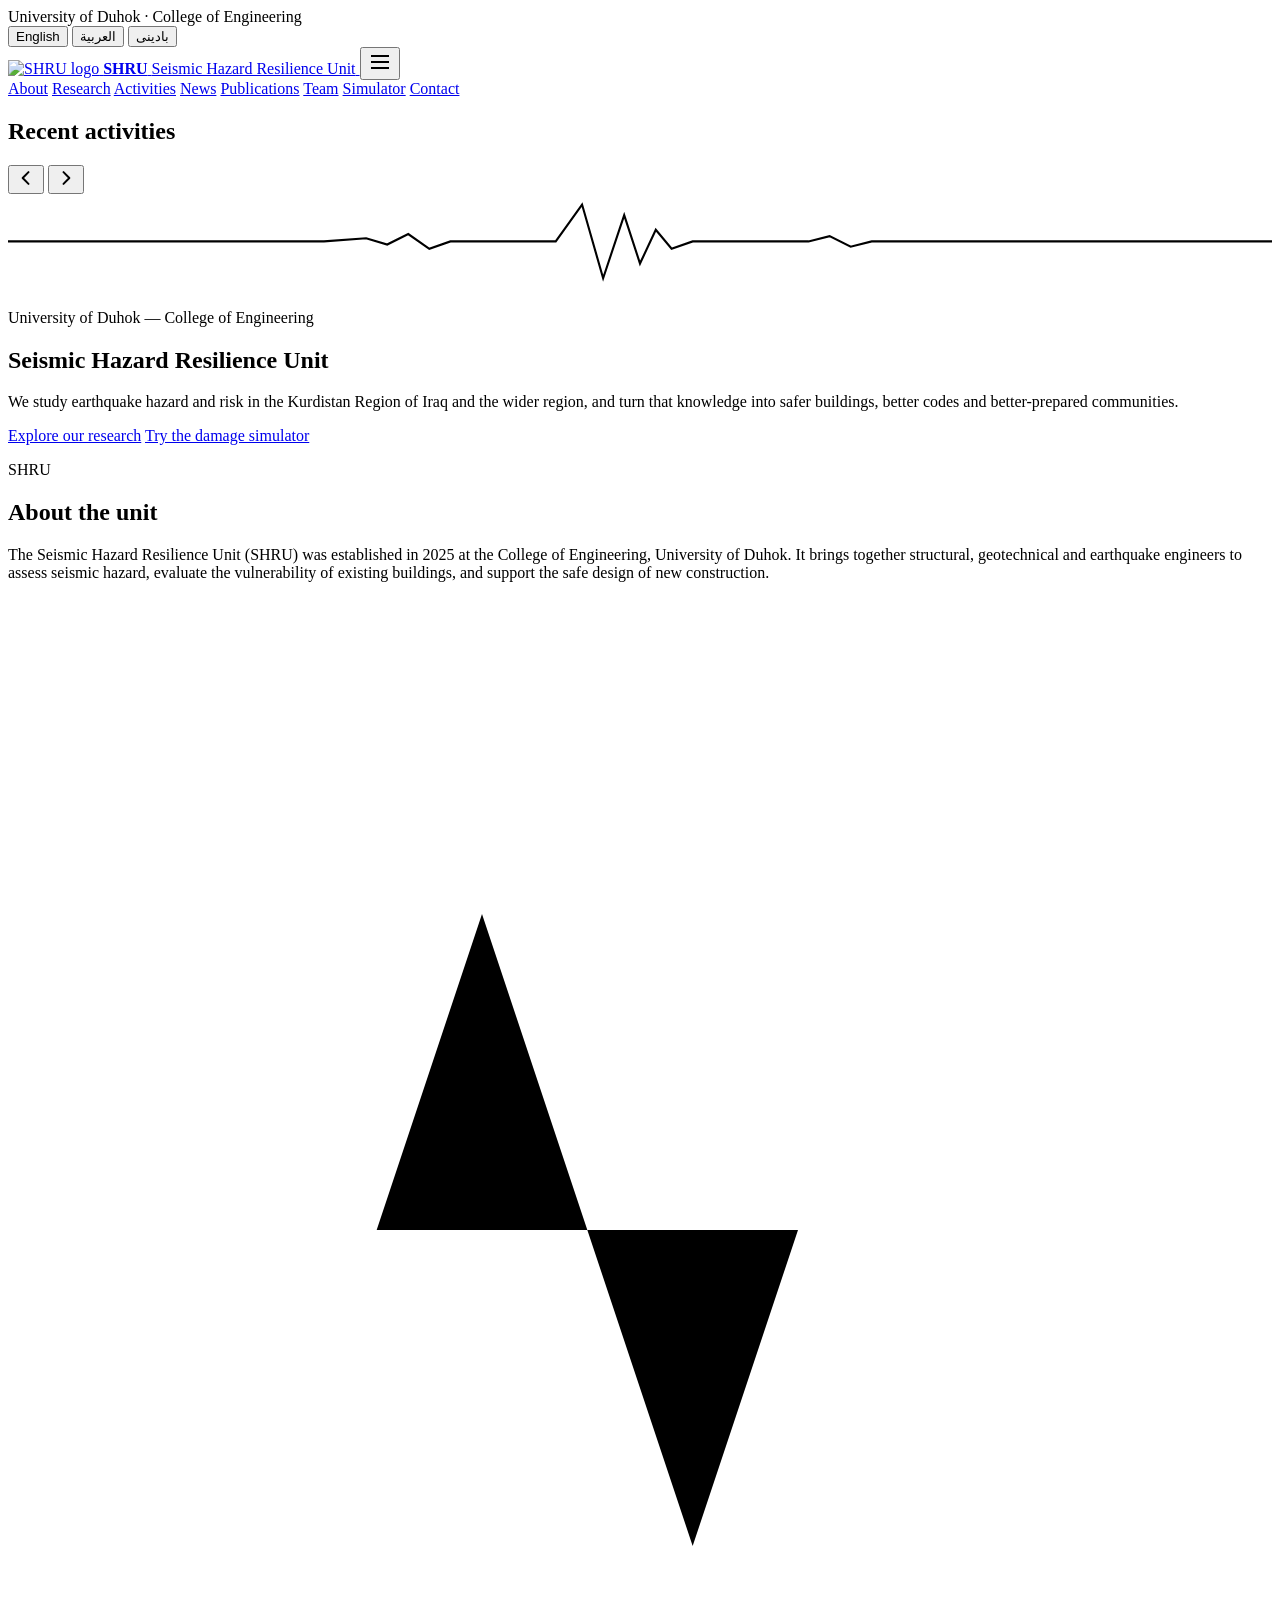
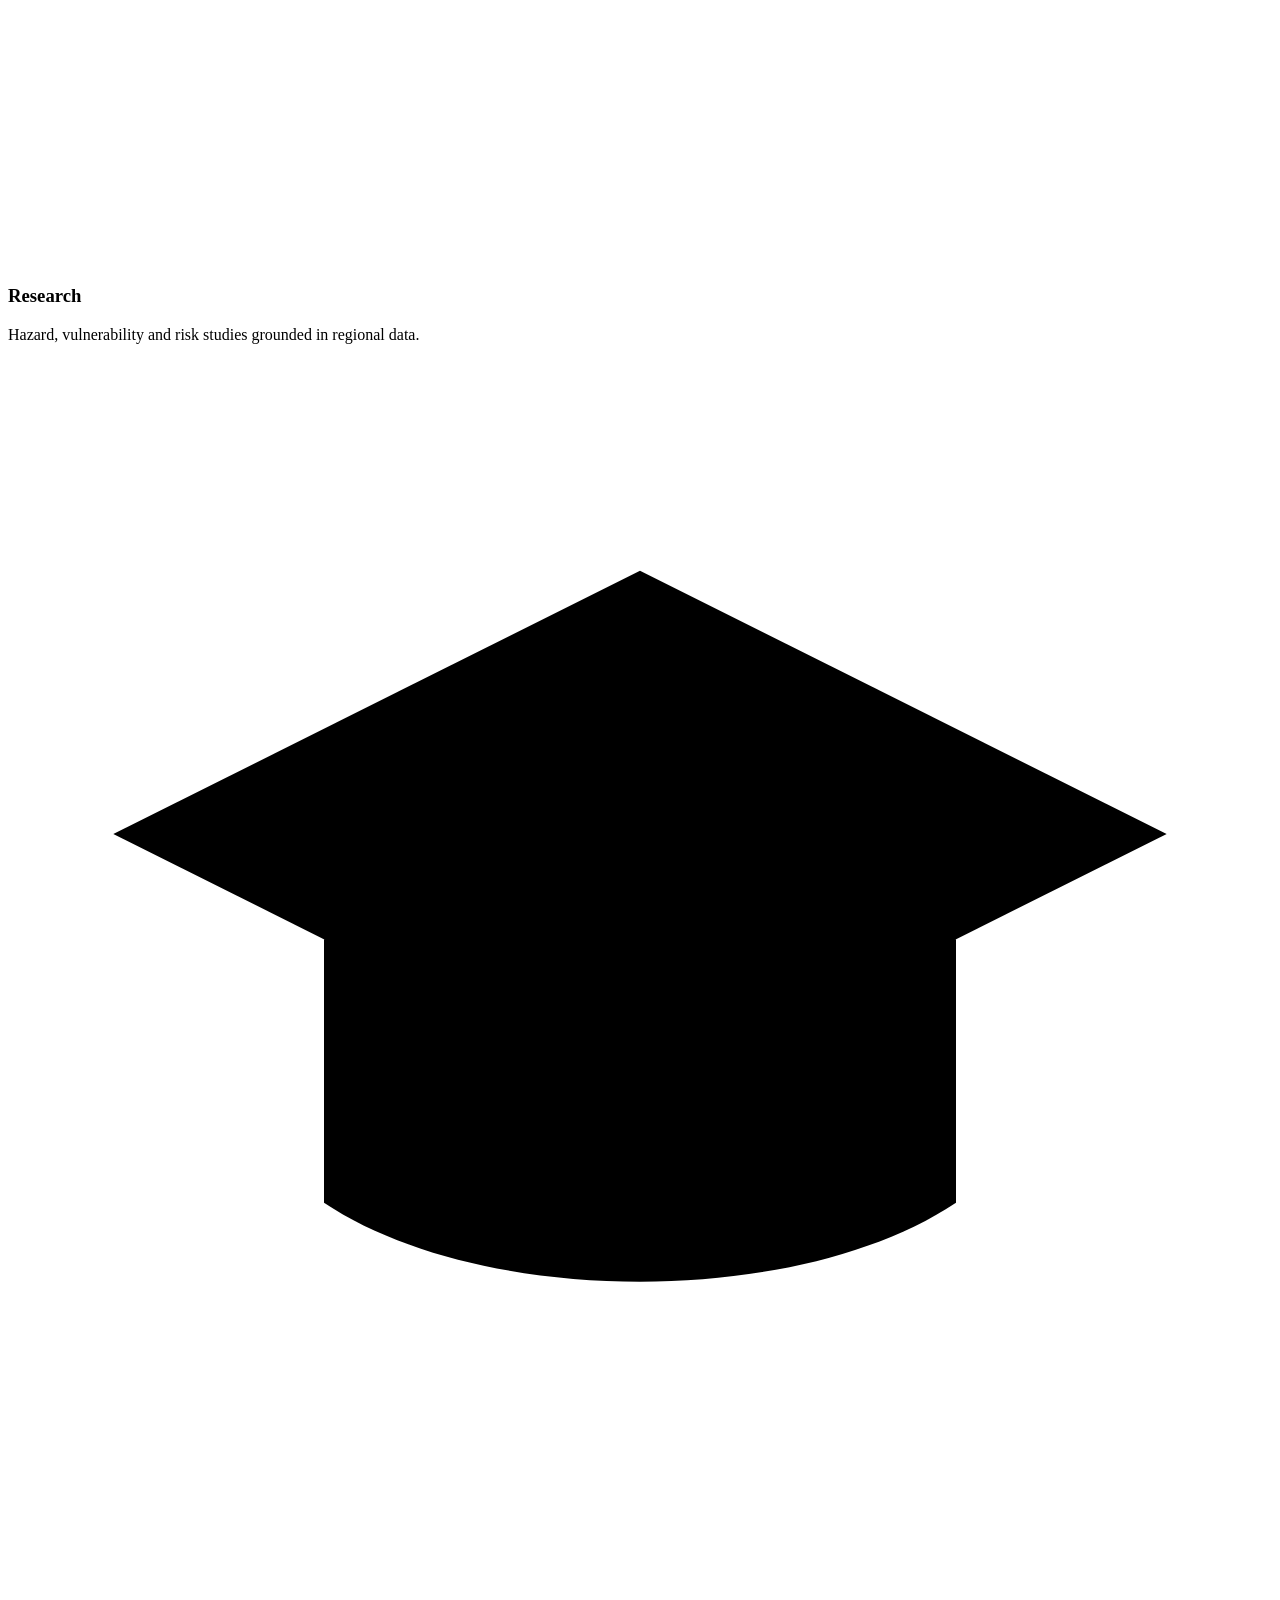
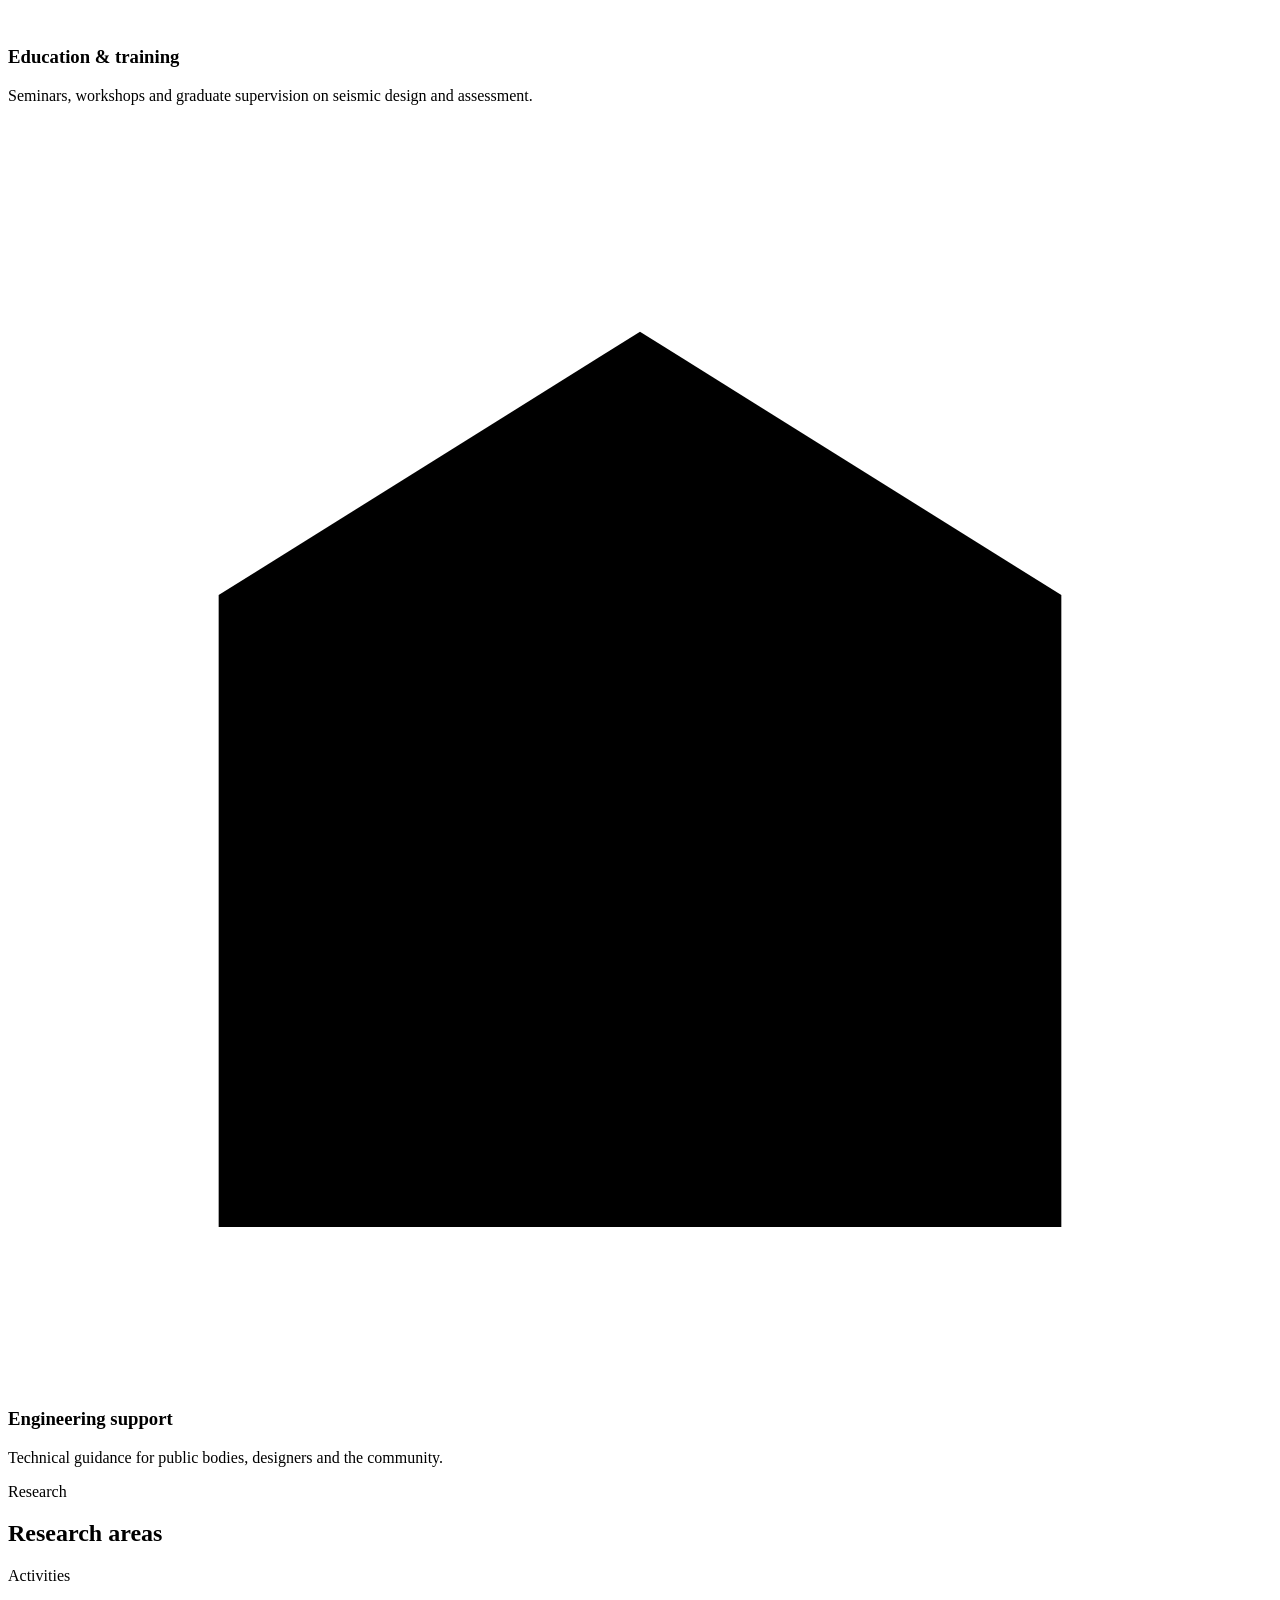
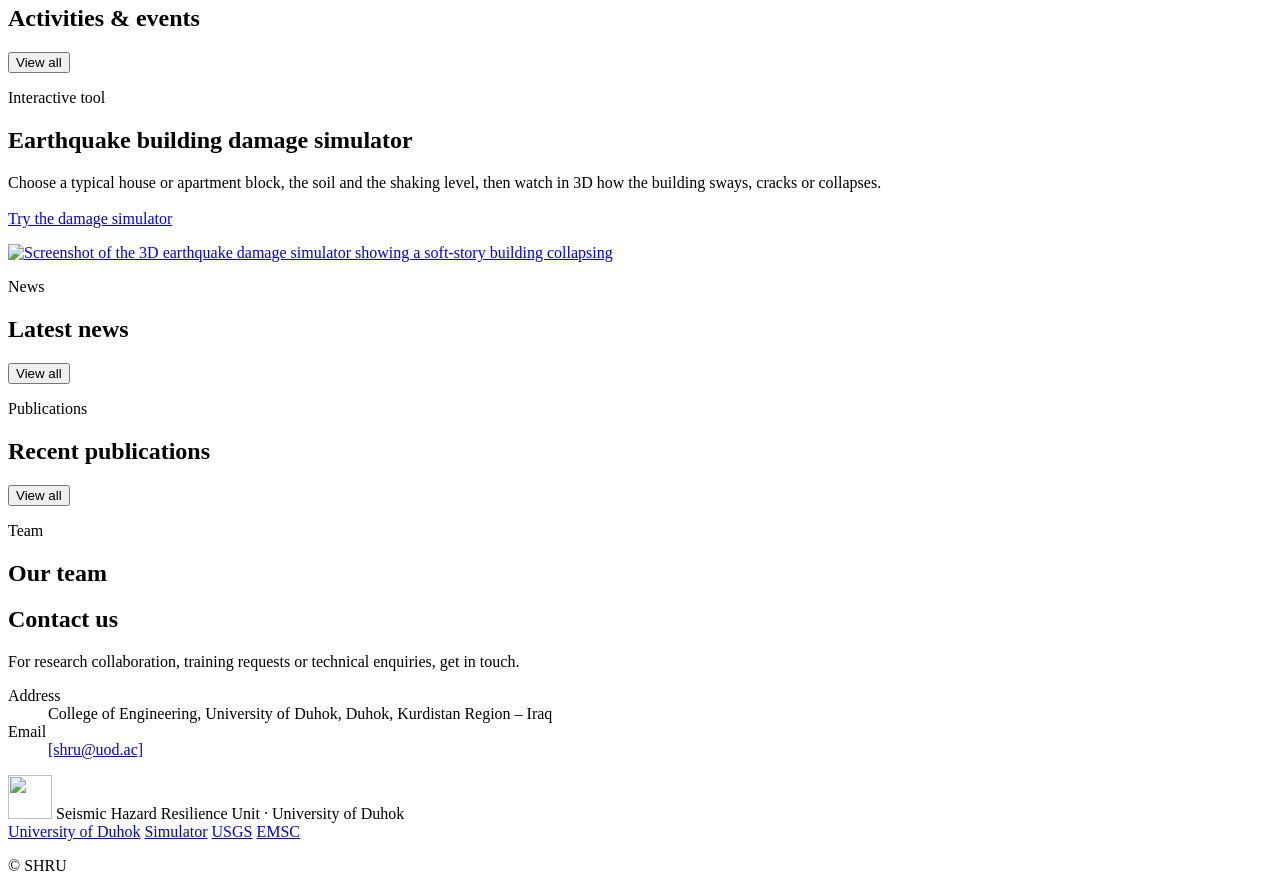
==== index.html @ 33a3d675 "Add files via upload" ====
<!doctype html>
<html lang="en" dir="ltr">
<head>
  <meta charset="utf-8">
  <meta name="viewport" content="width=device-width, initial-scale=1">
  <title>Seismic Hazard Resilience Unit (SHRU) · University of Duhok</title>
  <meta name="description" content="Seismic Hazard Resilience Unit (SHRU), College of Engineering, University of Duhok, Kurdistan Region of Iraq.">
  <link rel="icon" type="image/png" href="assets/img/favicon.png">
  <link rel="apple-touch-icon" href="assets/img/favicon-192.png">
  <meta property="og:title" content="Seismic Hazard Resilience Unit (SHRU)">
  <meta property="og:image" content="assets/img/logo-512.png">
  <link rel="preconnect" href="https://fonts.googleapis.com">
  <link rel="preconnect" href="https://fonts.gstatic.com" crossorigin>
  <link href="https://fonts.googleapis.com/css2?family=Manrope:wght@400;500;600;700;800&family=Noto+Sans+Arabic:wght@400;500;600;700&display=swap" rel="stylesheet">
  <link rel="stylesheet" href="assets/css/style.css">
</head>
<body data-page="home">

<!-- ============ TOP BAR ============ -->
<div class="topbar">
  <div class="container topbar-inner">
    <span data-i18n="topbar">University of Duhok · College of Engineering</span>
    <div class="lang-switch" role="group" aria-label="Language">
      <button type="button" data-lang="en">English</button>
      <button type="button" data-lang="ar">العربية</button>
      <button type="button" data-lang="ku">بادینی</button>
    </div>
  </div>
</div>

<!-- ============ HEADER ============ -->
<header class="site-header">
  <div class="container header-inner">
    <a class="brand" href="index.html">
      <img src="assets/img/logo-512.png" alt="SHRU logo" width="56" height="56">
      <span class="brand-text">
        <strong>SHRU</strong>
        <span data-i18n="unit_name">Seismic Hazard Resilience Unit</span>
      </span>
    </a>
    <button class="nav-toggle" type="button" aria-expanded="false" aria-controls="main-nav" aria-label="Menu">
      <svg width="24" height="24" viewBox="0 0 24 24" fill="none" stroke="currentColor" stroke-width="2" aria-hidden="true"><path d="M3 6h18M3 12h18M3 18h18"/></svg>
    </button>
    <nav id="main-nav" class="main-nav">
      <a href="#about" data-i18n="nav_about">About</a>
      <a href="#research" data-i18n="nav_research">Research</a>
      <a href="#activities" data-i18n="nav_activities">Activities</a>
      <a href="#news" data-i18n="nav_news">News</a>
      <a href="#publications" data-i18n="nav_publications">Publications</a>
      <a href="#team" data-i18n="nav_team">Team</a>
      <a href="simulator.html" data-i18n="nav_sim">Simulator</a>
      <a href="#contact" class="nav-cta" data-i18n="nav_contact">Contact</a>
    </nav>
  </div>
</header>

<main id="home">

  <!-- ============ HERO GALLERY: latest highlighted activities / news ============ -->
  <section class="gallery" aria-roledescription="carousel" aria-labelledby="gal-title">
    <h2 id="gal-title" class="sr-only" data-i18n="gal_label">Recent activities</h2>
    <div class="gallery-stage" id="gal-stage" aria-live="polite"><!-- slides from content/activities.json + news.json --></div>
    <div class="gallery-ctrl">
      <div class="container">
        <button type="button" class="g-btn" id="gal-prev" aria-label="Previous"><svg width="20" height="20" viewBox="0 0 24 24" fill="none" stroke="currentColor" stroke-width="2.4" stroke-linecap="round" stroke-linejoin="round" aria-hidden="true"><path d="M15 5l-7 7 7 7"/></svg></button>
        <button type="button" class="g-btn" id="gal-next" aria-label="Next"><svg width="20" height="20" viewBox="0 0 24 24" fill="none" stroke="currentColor" stroke-width="2.4" stroke-linecap="round" stroke-linejoin="round" aria-hidden="true"><path d="M9 5l7 7-7 7"/></svg></button>
        <div class="g-dots" id="gal-dots"></div>
        <span class="g-count" id="gal-count" dir="ltr"></span>
      </div>
    </div>
  </section>
  <div class="thumbs"><div class="container" id="gal-thumbs"></div></div>

  <!-- ============ INTRO ============ -->
  <section class="intro">
    <svg class="intro-trace" viewBox="0 0 1200 90" preserveAspectRatio="none" aria-hidden="true">
      <polyline fill="none" stroke="currentColor" stroke-width="2" points="0,45 300,45 340,42 360,48 380,38 400,52 420,45 520,45 545,10 565,80 585,20 600,66 615,34 630,52 650,45 760,45 780,40 800,50 820,45 1200,45"/>
    </svg>
    <div class="container intro-grid">
      <div>
        <p class="eyebrow" data-i18n="hero_eyebrow">University of Duhok — College of Engineering</p>
        <h1 data-i18n="intro_title">Seismic Hazard Resilience Unit</h1>
        <p class="lead" data-i18n="hero_lead">We study earthquake hazard and risk in the Kurdistan Region of Iraq and the wider region, and turn that knowledge into safer buildings, better codes and better-prepared communities.</p>
      </div>
      <div class="intro-actions">
        <a class="btn btn-primary" href="#research" data-i18n="btn_research">Explore our research</a>
        <a class="btn btn-ghost" href="simulator.html" data-i18n="btn_sim">Try the damage simulator</a>
      </div>
    </div>
  </section>

  <!-- ============ ABOUT ============ -->
  <section id="about" class="section">
    <div class="container about-grid">
      <div>
        <p class="kicker">SHRU</p>
        <h2 data-i18n="about_title">About the unit</h2>
        <p data-i18n="about_text">The Seismic Hazard Resilience Unit (SHRU) was established in 2025 at the College of Engineering, University of Duhok. It brings together structural, geotechnical and earthquake engineers to assess seismic hazard, evaluate the vulnerability of existing buildings, and support the safe design of new construction.</p>
      </div>
      <div class="pillars">
        <div class="pillar">
          <svg viewBox="0 0 24 24" aria-hidden="true"><path d="M3 12h4l2-6 4 12 2-6h6"/></svg>
          <h3 data-i18n="p1_title">Research</h3>
          <p data-i18n="p1_text">Hazard, vulnerability and risk studies grounded in regional data.</p>
        </div>
        <div class="pillar">
          <svg viewBox="0 0 24 24" aria-hidden="true"><path d="M2 9l10-5 10 5-10 5z"/><path d="M6 11v5c3 2 9 2 12 0v-5"/></svg>
          <h3 data-i18n="p2_title">Education &amp; training</h3>
          <p data-i18n="p2_text">Seminars, workshops and graduate supervision on seismic design and assessment.</p>
        </div>
        <div class="pillar">
          <svg viewBox="0 0 24 24" aria-hidden="true"><path d="M4 21V9l8-5 8 5v12"/><path d="M9 21v-6h6v6"/></svg>
          <h3 data-i18n="p3_title">Engineering support</h3>
          <p data-i18n="p3_text">Technical guidance for public bodies, designers and the community.</p>
        </div>
      </div>
    </div>
  </section>

  <!-- ============ RESEARCH ============ -->
  <section id="research" class="section section-alt">
    <div class="container">
      <p class="kicker" data-i18n="nav_research">Research</p>
      <h2 data-i18n="research_title">Research areas</h2>
      <div class="cards-3" id="research-list"></div>
    </div>
  </section>

  <!-- ============ ACTIVITIES ============ -->
  <section id="activities" class="section">
    <div class="container">
      <div class="section-head">
        <div>
          <p class="kicker" data-i18n="nav_activities">Activities</p>
          <h2 data-i18n="activities_title">Activities &amp; events</h2>
        </div>
        <button class="btn btn-link" type="button" data-toggle="activities" data-i18n="view_all">View all</button>
      </div>
      <div class="cards-3" id="activities-list"></div>
    </div>
  </section>

  <!-- ============ SIMULATOR FEATURE ============ -->
  <section class="section sim-band">
    <div class="container sim-grid">
      <div>
        <p class="kicker" data-i18n="sim_kicker">Interactive tool</p>
        <h2 data-i18n="sim_band_title">Earthquake building damage simulator</h2>
        <p data-i18n="sim_band_text">Choose a typical house or apartment block, the soil and the shaking level, then watch in 3D how the building sways, cracks or collapses.</p>
        <p class="note-pill" data-i18n="sim_en_only"></p>
        <p style="margin-top:18px"><a class="btn btn-primary" href="simulator.html" data-i18n="btn_sim">Try the damage simulator</a></p>
      </div>
      <a class="sim-shot" href="simulator.html" aria-label="Open the simulator">
        <img src="assets/img/simulator-preview.jpg" alt="Screenshot of the 3D earthquake damage simulator showing a soft-story building collapsing" loading="lazy" width="1600" height="900">
      </a>
    </div>
  </section>

  <!-- ============ NEWS ============ -->
  <section id="news" class="section section-alt">
    <div class="container">
      <div class="section-head">
        <div>
          <p class="kicker" data-i18n="nav_news">News</p>
          <h2 data-i18n="news_title">Latest news</h2>
        </div>
        <button class="btn btn-link" type="button" data-toggle="news" data-i18n="view_all">View all</button>
      </div>
      <div class="cards-3" id="news-list"></div>
    </div>
  </section>

  <!-- ============ PUBLICATIONS ============ -->
  <section id="publications" class="section">
    <div class="container">
      <div class="section-head">
        <div>
          <p class="kicker" data-i18n="nav_publications">Publications</p>
          <h2 data-i18n="pubs_title">Recent publications</h2>
        </div>
        <button class="btn btn-link" type="button" data-toggle="publications" data-i18n="view_all">View all</button>
      </div>
      <ol class="pub-list" id="publications-list"></ol>
    </div>
  </section>

  <!-- ============ TEAM ============ -->
  <section id="team" class="section section-alt">
    <div class="container">
      <p class="kicker" data-i18n="nav_team">Team</p>
      <h2 data-i18n="team_title">Our team</h2>
      <div class="team-grid" id="team-list"></div>
    </div>
  </section>

  <!-- ============ CONTACT ============ -->
  <section id="contact" class="section contact">
    <div class="container contact-grid">
      <div>
        <h2 data-i18n="contact_title">Contact us</h2>
        <p data-i18n="contact_text">For research collaboration, training requests or technical enquiries, get in touch.</p>
      </div>
      <dl class="contact-list">
        <div>
          <dt data-i18n="contact_address_label">Address</dt>
          <dd data-i18n="contact_address">College of Engineering, University of Duhok, Duhok, Kurdistan Region – Iraq</dd>
        </div>
        <div>
          <dt data-i18n="contact_email_label">Email</dt>
          <dd><a id="contact-email" href="mailto:shru@uod.ac">[shru@uod.ac]</a></dd>
        </div>
      </dl>
    </div>
  </section>
</main>

<footer class="site-footer">
  <div class="container footer-inner">
    <div class="footer-brand">
      <img src="assets/img/logo-512.png" alt="" width="44" height="44">
      <span data-i18n="footer_name">Seismic Hazard Resilience Unit · University of Duhok</span>
    </div>
    <div class="footer-links">
      <a href="https://uod.ac/" target="_blank" rel="noopener" data-i18n="footer_uod">University of Duhok</a>
      <a href="simulator.html" data-i18n="nav_sim">Simulator</a>
      <a href="https://earthquake.usgs.gov/" target="_blank" rel="noopener">USGS</a>
      <a href="https://www.emsc-csem.org/" target="_blank" rel="noopener">EMSC</a>
    </div>
    <p class="copyright">© <span id="year"></span> SHRU</p>
  </div>
</footer>

<script src="assets/js/main.js"></script>
</body>
</html>
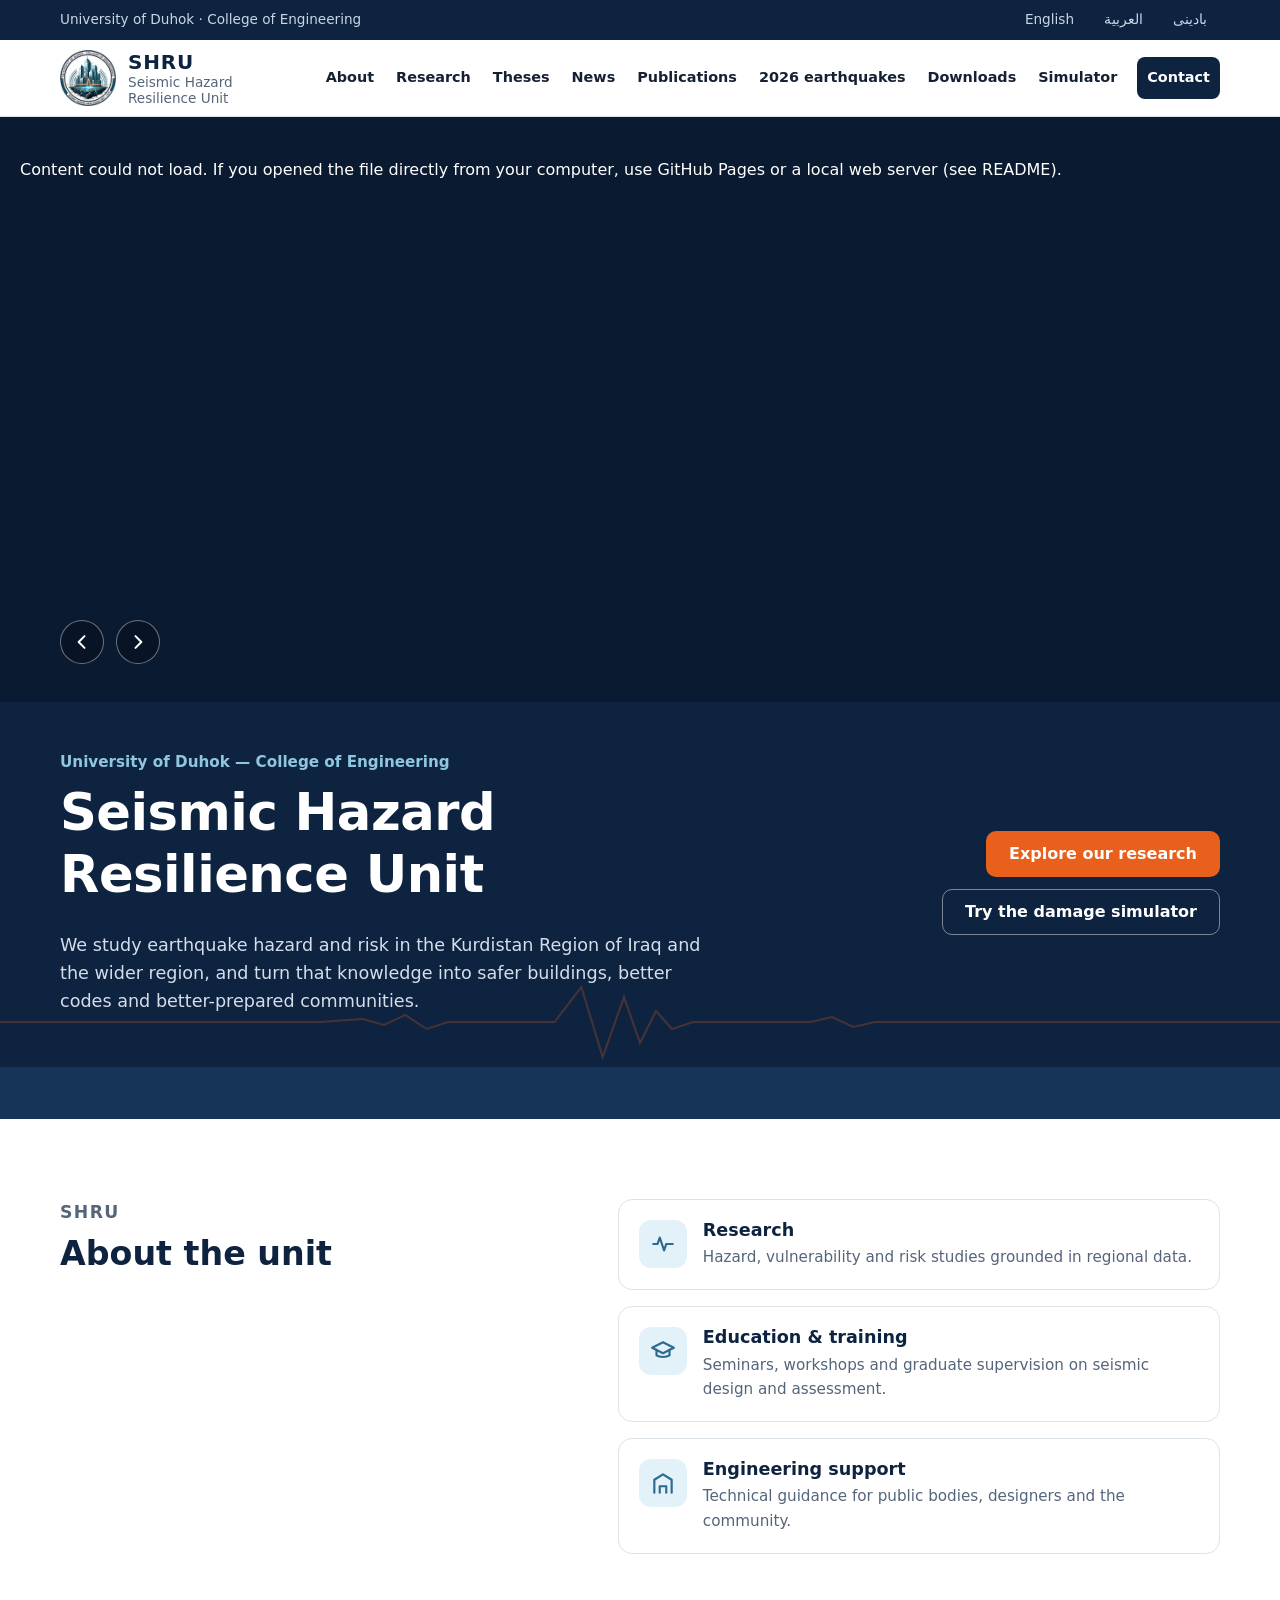
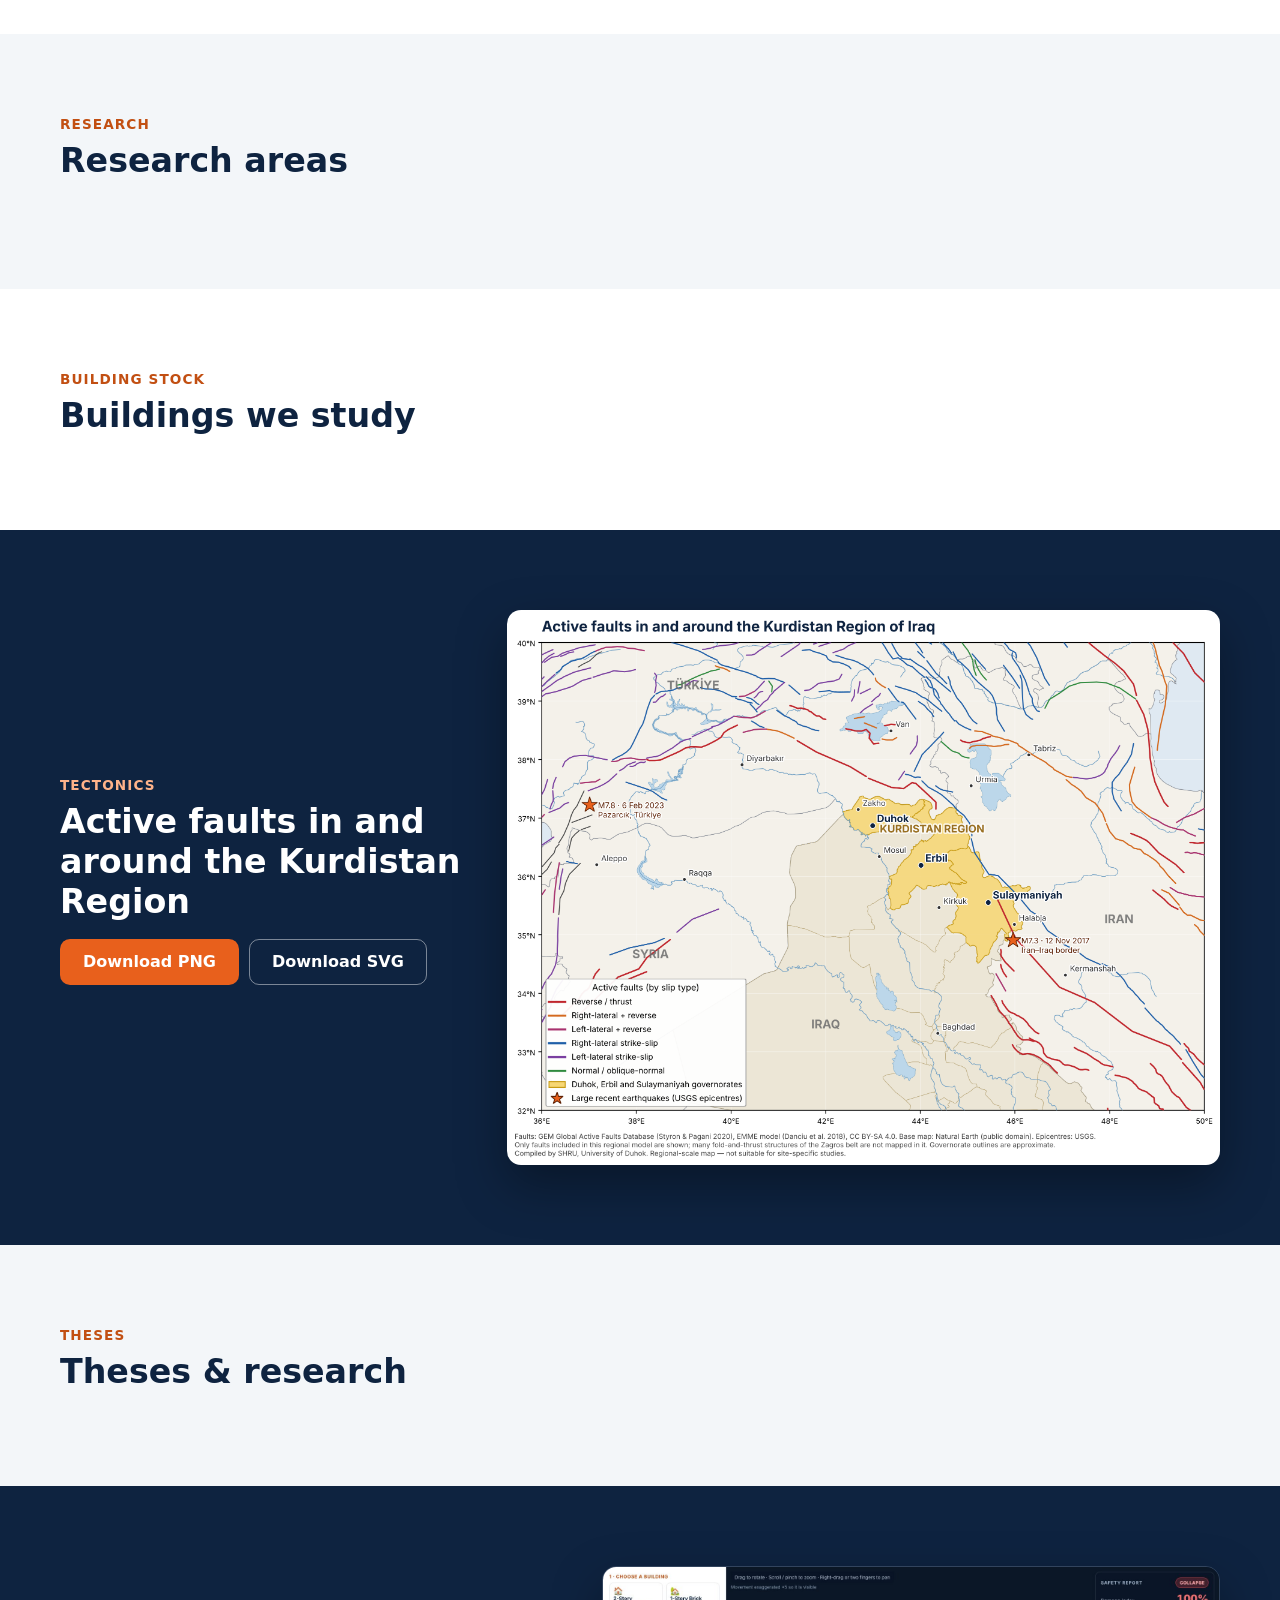
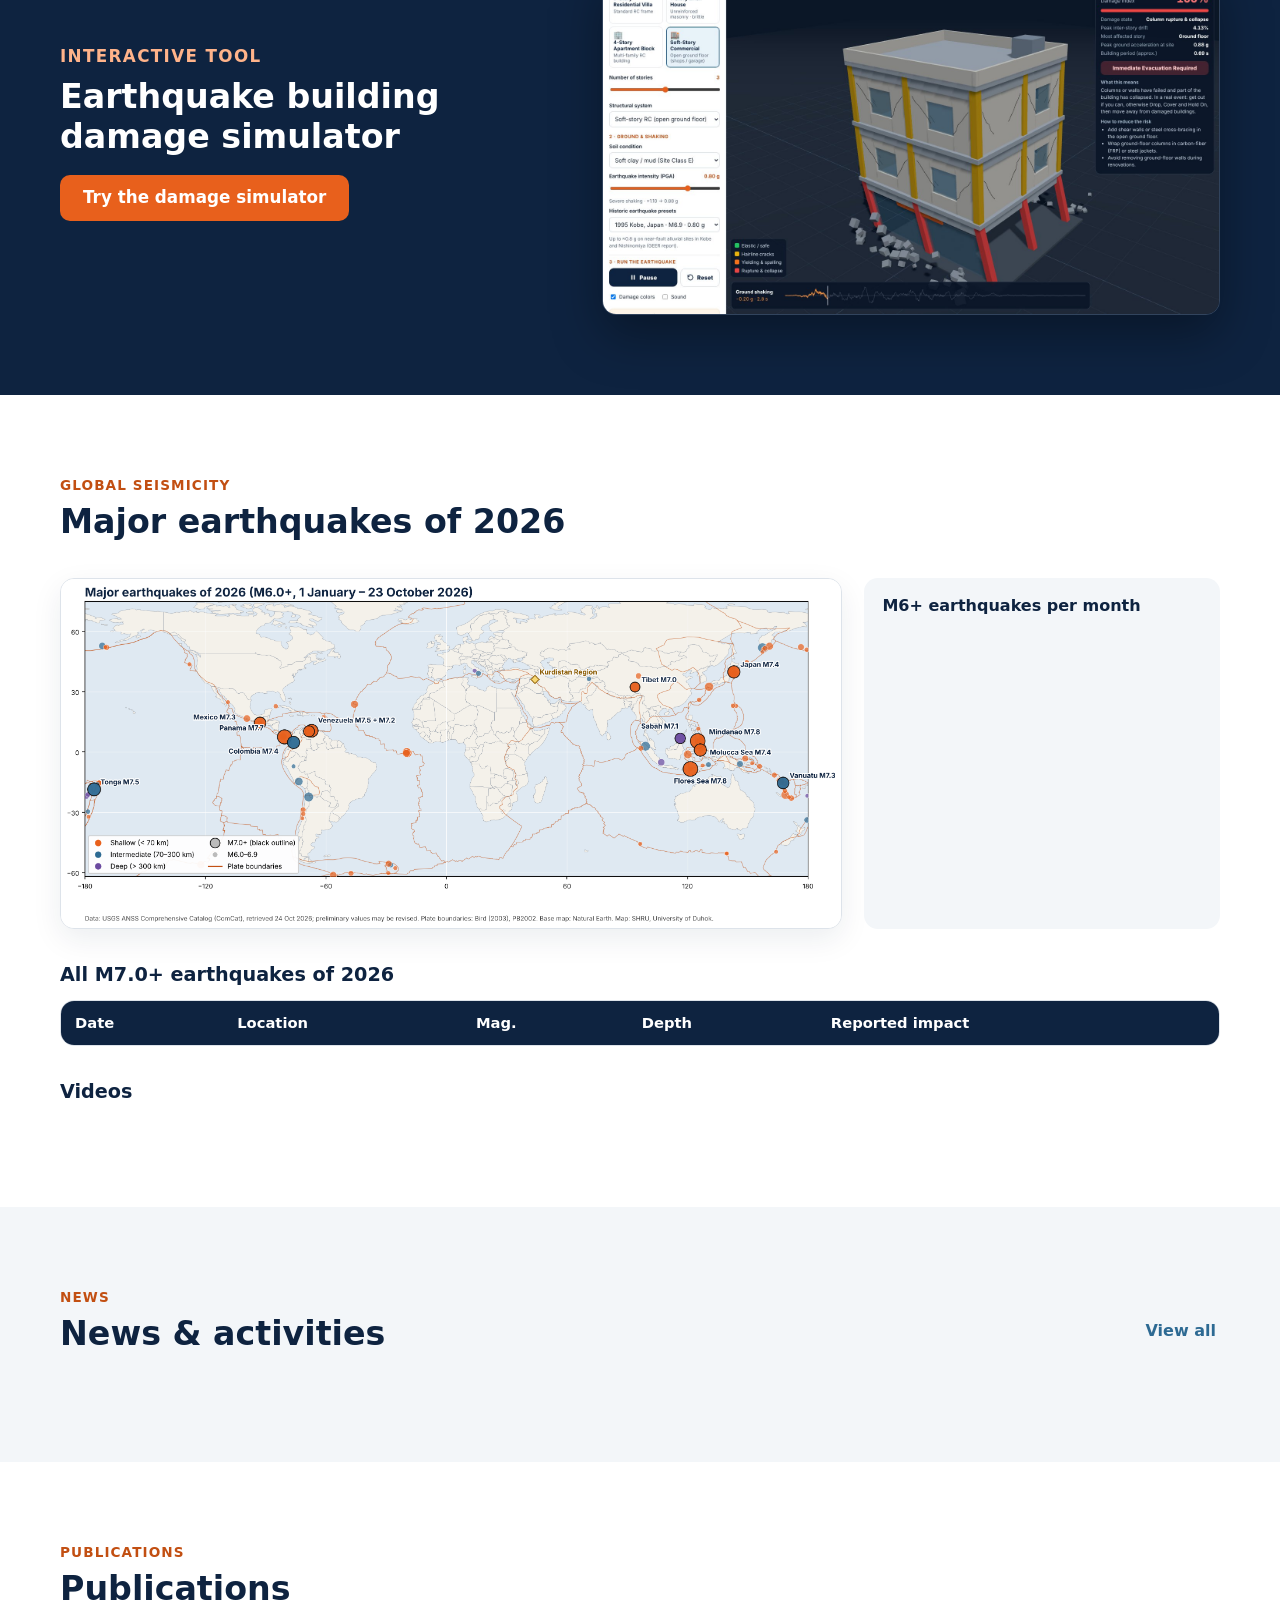
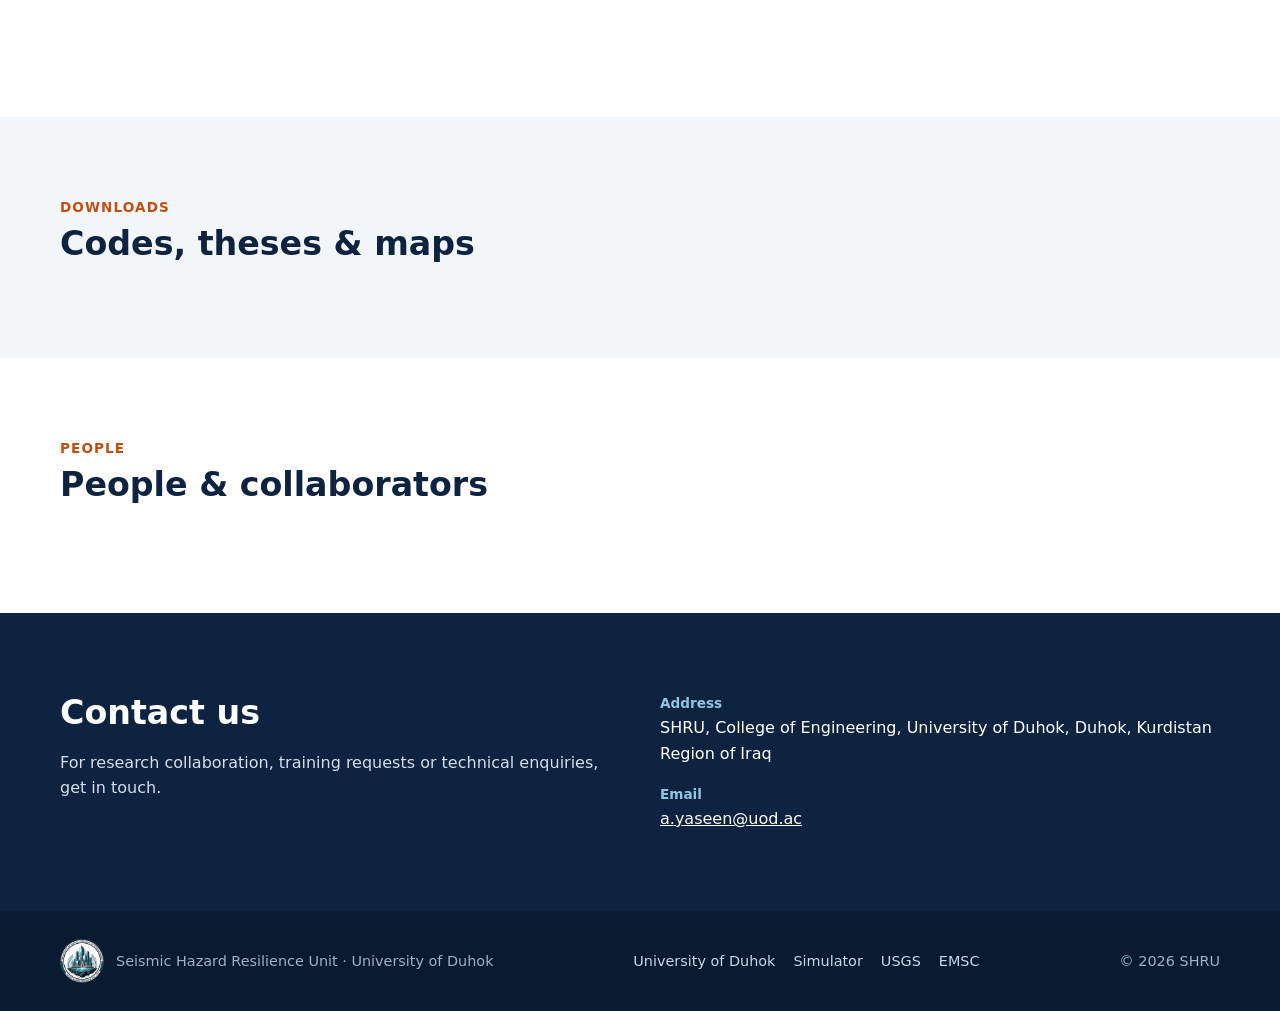
==== commit ad2ff35b: "Add files via upload" ====
--- a/index.html
+++ b/index.html
@@ -4,11 +4,12 @@
   <meta charset="utf-8">
   <meta name="viewport" content="width=device-width, initial-scale=1">
   <title>Seismic Hazard Resilience Unit (SHRU) · University of Duhok</title>
-  <meta name="description" content="Seismic Hazard Resilience Unit (SHRU), College of Engineering, University of Duhok, Kurdistan Region of Iraq.">
+  <meta name="description" content="Seismic Hazard Resilience Unit (SHRU), College of Engineering, University of Duhok — seismic hazard, building vulnerability and fragility research for the Kurdistan Region of Iraq.">
   <link rel="icon" type="image/png" href="assets/img/favicon.png">
   <link rel="apple-touch-icon" href="assets/img/favicon-192.png">
-  <meta property="og:title" content="Seismic Hazard Resilience Unit (SHRU)">
-  <meta property="og:image" content="assets/img/logo-512.png">
+  <meta property="og:title" content="Seismic Hazard Resilience Unit (SHRU) · University of Duhok">
+  <meta property="og:description" content="Seismic hazard and building vulnerability research for the Kurdistan Region of Iraq.">
+  <meta property="og:image" content="assets/img/news/viva-sarhan-2026-1.jpg">
   <link rel="preconnect" href="https://fonts.googleapis.com">
   <link rel="preconnect" href="https://fonts.gstatic.com" crossorigin>
   <link href="https://fonts.googleapis.com/css2?family=Manrope:wght@400;500;600;700;800&family=Noto+Sans+Arabic:wght@400;500;600;700&display=swap" rel="stylesheet">
@@ -16,7 +17,6 @@
 </head>
 <body data-page="home">
 
-<!-- ============ TOP BAR ============ -->
 <div class="topbar">
   <div class="container topbar-inner">
     <span data-i18n="topbar">University of Duhok · College of Engineering</span>
@@ -28,7 +28,6 @@
   </div>
 </div>
 
-<!-- ============ HEADER ============ -->
 <header class="site-header">
   <div class="container header-inner">
     <a class="brand" href="index.html">
@@ -44,10 +43,11 @@
     <nav id="main-nav" class="main-nav">
       <a href="#about" data-i18n="nav_about">About</a>
       <a href="#research" data-i18n="nav_research">Research</a>
-      <a href="#activities" data-i18n="nav_activities">Activities</a>
+      <a href="#studies" data-i18n="nav_studies">Theses</a>
       <a href="#news" data-i18n="nav_news">News</a>
       <a href="#publications" data-i18n="nav_publications">Publications</a>
-      <a href="#team" data-i18n="nav_team">Team</a>
+      <a href="#earthquakes" data-i18n="nav_quakes">2026 earthquakes</a>
+      <a href="#downloads" data-i18n="nav_resources">Downloads</a>
       <a href="simulator.html" data-i18n="nav_sim">Simulator</a>
       <a href="#contact" class="nav-cta" data-i18n="nav_contact">Contact</a>
     </nav>
@@ -56,10 +56,10 @@
 
 <main id="home">
 
-  <!-- ============ HERO GALLERY: latest highlighted activities / news ============ -->
+  <!-- HERO GALLERY — edit content/highlights.json -->
   <section class="gallery" aria-roledescription="carousel" aria-labelledby="gal-title">
     <h2 id="gal-title" class="sr-only" data-i18n="gal_label">Recent activities</h2>
-    <div class="gallery-stage" id="gal-stage" aria-live="polite"><!-- slides from content/activities.json + news.json --></div>
+    <div class="gallery-stage" id="gal-stage" aria-live="polite"></div>
     <div class="gallery-ctrl">
       <div class="container">
         <button type="button" class="g-btn" id="gal-prev" aria-label="Previous"><svg width="20" height="20" viewBox="0 0 24 24" fill="none" stroke="currentColor" stroke-width="2.4" stroke-linecap="round" stroke-linejoin="round" aria-hidden="true"><path d="M15 5l-7 7 7 7"/></svg></button>
@@ -71,7 +71,7 @@
   </section>
   <div class="thumbs"><div class="container" id="gal-thumbs"></div></div>
 
-  <!-- ============ INTRO ============ -->
+  <!-- INTRO -->
   <section class="intro">
     <svg class="intro-trace" viewBox="0 0 1200 90" preserveAspectRatio="none" aria-hidden="true">
       <polyline fill="none" stroke="currentColor" stroke-width="2" points="0,45 300,45 340,42 360,48 380,38 400,52 420,45 520,45 545,10 565,80 585,20 600,66 615,34 630,52 650,45 760,45 780,40 800,50 820,45 1200,45"/>
@@ -83,19 +83,27 @@
         <p class="lead" data-i18n="hero_lead">We study earthquake hazard and risk in the Kurdistan Region of Iraq and the wider region, and turn that knowledge into safer buildings, better codes and better-prepared communities.</p>
       </div>
       <div class="intro-actions">
-        <a class="btn btn-primary" href="#research" data-i18n="btn_research">Explore our research</a>
+        <a class="btn btn-primary" href="#studies" data-i18n="btn_research">Explore our research</a>
         <a class="btn btn-ghost" href="simulator.html" data-i18n="btn_sim">Try the damage simulator</a>
       </div>
     </div>
   </section>
 
-  <!-- ============ ABOUT ============ -->
+  <!-- NUMBERS + VISITORS — edit content/site.json -->
+  <section class="stats-band" aria-labelledby="stats-title">
+    <div class="container">
+      <h2 id="stats-title" class="sr-only" data-i18n="stats_title">SHRU in numbers</h2>
+      <div class="stats-grid" id="stats-list"></div>
+    </div>
+  </section>
+
+  <!-- ABOUT -->
   <section id="about" class="section">
     <div class="container about-grid">
       <div>
         <p class="kicker">SHRU</p>
         <h2 data-i18n="about_title">About the unit</h2>
-        <p data-i18n="about_text">The Seismic Hazard Resilience Unit (SHRU) was established in 2025 at the College of Engineering, University of Duhok. It brings together structural, geotechnical and earthquake engineers to assess seismic hazard, evaluate the vulnerability of existing buildings, and support the safe design of new construction.</p>
+        <p data-i18n="about_text"></p>
       </div>
       <div class="pillars">
         <div class="pillar">
@@ -117,7 +125,7 @@
     </div>
   </section>
 
-  <!-- ============ RESEARCH ============ -->
+  <!-- RESEARCH AREAS -->
   <section id="research" class="section section-alt">
     <div class="container">
       <p class="kicker" data-i18n="nav_research">Research</p>
@@ -126,74 +134,133 @@
     </div>
   </section>
 
-  <!-- ============ ACTIVITIES ============ -->
-  <section id="activities" class="section">
-    <div class="container">
-      <div class="section-head">
-        <div>
-          <p class="kicker" data-i18n="nav_activities">Activities</p>
-          <h2 data-i18n="activities_title">Activities &amp; events</h2>
-        </div>
-        <button class="btn btn-link" type="button" data-toggle="activities" data-i18n="view_all">View all</button>
-      </div>
-      <div class="cards-3" id="activities-list"></div>
-    </div>
-  </section>
-
-  <!-- ============ SIMULATOR FEATURE ============ -->
+  <!-- BUILDING TYPES -->
+  <section id="buildings" class="section">
+    <div class="container">
+      <p class="kicker" data-i18n="buildings_kicker">Building stock</p>
+      <h2 data-i18n="buildings_title">Buildings we study</h2>
+      <p class="section-lead" data-i18n="buildings_lead"></p>
+      <div class="photo-grid" id="buildings-list"></div>
+    </div>
+  </section>
+
+  <!-- FAULT MAP -->
+  <section id="faults" class="section section-dark">
+    <div class="container faults-grid">
+      <div>
+        <p class="kicker" data-i18n="faults_kicker">Tectonics</p>
+        <h2 data-i18n="faults_title">Active faults in and around the Kurdistan Region</h2>
+        <p data-i18n="faults_text"></p>
+        <p class="btn-row">
+          <a class="btn btn-primary" href="assets/img/maps/kri-active-faults.png" download data-i18n="download_png">Download PNG</a>
+          <a class="btn btn-ghost" href="assets/img/maps/kri-active-faults.svg" download data-i18n="download_svg">Download SVG</a>
+        </p>
+      </div>
+      <a class="map-shot" href="assets/img/maps/kri-active-faults.png" target="_blank" rel="noopener">
+        <img src="assets/img/maps/kri-active-faults.png" alt="Map of active faults in and around the Kurdistan Region of Iraq, coloured by slip type" loading="lazy" width="2368" height="1843">
+      </a>
+    </div>
+  </section>
+
+  <!-- THESES & STUDIES — edit content/studies.json -->
+  <section id="studies" class="section section-alt">
+    <div class="container">
+      <p class="kicker" data-i18n="studies_kicker">Theses</p>
+      <h2 data-i18n="studies_title">Theses &amp; research</h2>
+      <p class="section-lead" data-i18n="studies_lead"></p>
+      <div class="study-list" id="studies-list"></div>
+    </div>
+  </section>
+
+  <!-- SIMULATOR -->
   <section class="section sim-band">
     <div class="container sim-grid">
       <div>
         <p class="kicker" data-i18n="sim_kicker">Interactive tool</p>
         <h2 data-i18n="sim_band_title">Earthquake building damage simulator</h2>
-        <p data-i18n="sim_band_text">Choose a typical house or apartment block, the soil and the shaking level, then watch in 3D how the building sways, cracks or collapses.</p>
+        <p data-i18n="sim_band_text"></p>
         <p class="note-pill" data-i18n="sim_en_only"></p>
         <p style="margin-top:18px"><a class="btn btn-primary" href="simulator.html" data-i18n="btn_sim">Try the damage simulator</a></p>
       </div>
       <a class="sim-shot" href="simulator.html" aria-label="Open the simulator">
-        <img src="assets/img/simulator-preview.jpg" alt="Screenshot of the 3D earthquake damage simulator showing a soft-story building collapsing" loading="lazy" width="1600" height="900">
+        <img src="assets/img/simulator-preview.jpg" alt="Screenshot of the 3D earthquake damage simulator" loading="lazy" width="1600" height="900">
       </a>
     </div>
   </section>
 
-  <!-- ============ NEWS ============ -->
+  <!-- 2026 EARTHQUAKES — edit content/earthquakes-2026.json -->
+  <section id="earthquakes" class="section">
+    <div class="container">
+      <p class="kicker" data-i18n="q_kicker">Global seismicity</p>
+      <h2 data-i18n="q_title">Major earthquakes of 2026</h2>
+      <p class="section-lead" data-i18n="q_lead"></p>
+      <div class="q-stats" id="q-stats"></div>
+      <div class="q-grid">
+        <a class="map-shot light" href="assets/img/maps/earthquakes-2026-m6.png" target="_blank" rel="noopener">
+          <img src="assets/img/maps/earthquakes-2026-m6.png" alt="World map of M6+ earthquakes in 2026, coloured by depth" loading="lazy" width="2675" height="1197">
+        </a>
+        <div class="q-months">
+          <h3 data-i18n="q_month">M6+ earthquakes per month</h3>
+          <div class="bars" id="q-bars"></div>
+        </div>
+      </div>
+      <h3 class="q-h3" data-i18n="q_list">All M7.0+ earthquakes of 2026</h3>
+      <div class="table-box">
+        <table class="q-table">
+          <thead><tr><th data-i18n="q_date">Date</th><th data-i18n="q_place">Location</th><th data-i18n="q_mag">Mag.</th><th data-i18n="q_depth">Depth</th><th data-i18n="q_impact">Reported impact</th></tr></thead>
+          <tbody id="q-rows"></tbody>
+        </table>
+      </div>
+      <h3 class="q-h3" data-i18n="q_videos">Videos</h3>
+      <div class="video-grid" id="q-videos"></div>
+      <p class="fine" data-i18n="q_video_note"></p>
+      <p class="fine" data-i18n="q_source"></p>
+    </div>
+  </section>
+
+  <!-- NEWS -->
   <section id="news" class="section section-alt">
     <div class="container">
       <div class="section-head">
         <div>
           <p class="kicker" data-i18n="nav_news">News</p>
-          <h2 data-i18n="news_title">Latest news</h2>
+          <h2 data-i18n="news_title">News &amp; activities</h2>
         </div>
         <button class="btn btn-link" type="button" data-toggle="news" data-i18n="view_all">View all</button>
       </div>
-      <div class="cards-3" id="news-list"></div>
-    </div>
-  </section>
-
-  <!-- ============ PUBLICATIONS ============ -->
+      <div class="news-list" id="news-list"></div>
+    </div>
+  </section>
+
+  <!-- PUBLICATIONS -->
   <section id="publications" class="section">
     <div class="container">
-      <div class="section-head">
-        <div>
-          <p class="kicker" data-i18n="nav_publications">Publications</p>
-          <h2 data-i18n="pubs_title">Recent publications</h2>
-        </div>
-        <button class="btn btn-link" type="button" data-toggle="publications" data-i18n="view_all">View all</button>
-      </div>
-      <ol class="pub-list" id="publications-list"></ol>
-    </div>
-  </section>
-
-  <!-- ============ TEAM ============ -->
-  <section id="team" class="section section-alt">
-    <div class="container">
-      <p class="kicker" data-i18n="nav_team">Team</p>
-      <h2 data-i18n="team_title">Our team</h2>
+      <p class="kicker" data-i18n="nav_publications">Publications</p>
+      <h2 data-i18n="pubs_title">Publications</h2>
+      <div class="pub-cards" id="publications-list"></div>
+    </div>
+  </section>
+
+  <!-- DOWNLOADS -->
+  <section id="downloads" class="section section-alt">
+    <div class="container">
+      <p class="kicker" data-i18n="res_kicker">Downloads</p>
+      <h2 data-i18n="res_title">Codes, theses &amp; maps</h2>
+      <p class="section-lead" data-i18n="res_lead"></p>
+      <div class="res-grid" id="resources-list"></div>
+    </div>
+  </section>
+
+  <!-- PEOPLE -->
+  <section id="team" class="section">
+    <div class="container">
+      <p class="kicker" data-i18n="people_kicker">People</p>
+      <h2 data-i18n="people_title">People &amp; collaborators</h2>
       <div class="team-grid" id="team-list"></div>
     </div>
   </section>
 
-  <!-- ============ CONTACT ============ -->
+  <!-- CONTACT -->
   <section id="contact" class="section contact">
     <div class="container contact-grid">
       <div>
@@ -203,11 +270,11 @@
       <dl class="contact-list">
         <div>
           <dt data-i18n="contact_address_label">Address</dt>
-          <dd data-i18n="contact_address">College of Engineering, University of Duhok, Duhok, Kurdistan Region – Iraq</dd>
+          <dd id="contact-address">SHRU, College of Engineering, University of Duhok, Duhok, Kurdistan Region of Iraq</dd>
         </div>
         <div>
           <dt data-i18n="contact_email_label">Email</dt>
-          <dd><a id="contact-email" href="mailto:shru@uod.ac">[shru@uod.ac]</a></dd>
+          <dd><a id="contact-email" href="mailto:a.yaseen@uod.ac">a.yaseen@uod.ac</a></dd>
         </div>
       </dl>
     </div>
@@ -226,9 +293,15 @@
       <a href="https://earthquake.usgs.gov/" target="_blank" rel="noopener">USGS</a>
       <a href="https://www.emsc-csem.org/" target="_blank" rel="noopener">EMSC</a>
     </div>
-    <p class="copyright">© <span id="year"></span> SHRU</p>
+    <p class="copyright">© <span id="year"></span> SHRU<span id="footer-visits"></span></p>
   </div>
 </footer>
+
+<div class="lightbox" id="lightbox" hidden>
+  <button type="button" class="lb-close" aria-label="Close">×</button>
+  <img alt="">
+  <p class="lb-cap"></p>
+</div>
 
 <script src="assets/js/main.js"></script>
 </body>
--- a/assets/css/style.css
+++ b/assets/css/style.css
@@ -0,0 +1,365 @@
+/* =========================================================
+   SHRU website — styles
+   Colours come from the unit logo. Change them here.
+   ========================================================= */
+:root {
+  --navy: #0e2340;
+  --navy-2: #163457;
+  --navy-3: #0a1a30;
+  --steel: #2d6a93;
+  --cyan: #1a9cc2;
+  --orange: #e8601c;       /* seismic pulse in the logo (buttons, lines) */
+  --orange-text: #c24f12;  /* darker orange for small text on white (contrast) */
+  --ink: #142133;
+  --muted: #55657a;
+  --line: #dde3ea;
+  --bg: #ffffff;
+  --bg-alt: #f3f6f9;
+  --radius: 14px;
+  --font: "Manrope", system-ui, -apple-system, "Segoe UI", sans-serif;
+  --font-rtl: "Noto Sans Arabic", "Segoe UI", Tahoma, sans-serif;
+}
+
+* { box-sizing: border-box; }
+html { scroll-behavior: smooth; }
+body { margin: 0; font-family: var(--font); color: var(--ink); background: var(--bg); line-height: 1.6; font-size: 16px; }
+html[dir="rtl"] body { font-family: var(--font-rtl); line-height: 1.8; }
+img { max-width: 100%; display: block; }
+a { color: var(--steel); }
+a:hover { color: var(--navy); }
+h1, h2, h3 { line-height: 1.2; margin: 0 0 .5em; color: var(--navy); }
+h2 { font-size: clamp(1.6rem, 2.6vw, 2.2rem); font-weight: 800; }
+h3 { font-size: 1.1rem; font-weight: 700; }
+p { margin: 0 0 1em; }
+:focus-visible { outline: 3px solid var(--cyan); outline-offset: 2px; }
+.container { width: 100%; max-width: 1200px; margin-inline: auto; padding-inline: 20px; }
+.sr-only { position: absolute; width: 1px; height: 1px; overflow: hidden; clip: rect(0 0 0 0); white-space: nowrap; }
+
+/* ---------- top bar ---------- */
+.topbar { background: var(--navy); color: #c9d6e6; font-size: .85rem; }
+.topbar-inner { display: flex; justify-content: space-between; align-items: center; gap: 12px; flex-wrap: wrap; min-height: 40px; }
+.lang-switch { display: flex; gap: 4px; }
+.lang-switch button { font: inherit; color: #c9d6e6; background: transparent; border: 1px solid transparent; padding: 4px 12px; border-radius: 999px; cursor: pointer; min-height: 32px; }
+.lang-switch button:hover { color: #fff; border-color: rgba(255,255,255,.3); }
+.lang-switch button[aria-pressed="true"] { background: #fff; color: var(--navy); font-weight: 700; }
+.lang-switch button[data-lang="ar"], .lang-switch button[data-lang="ku"] { font-family: var(--font-rtl); }
+
+/* ---------- header ---------- */
+.site-header { position: sticky; top: 0; z-index: 50; background: rgba(255,255,255,.97); backdrop-filter: blur(8px); border-bottom: 1px solid var(--line); }
+.header-inner { position: relative; display: flex; align-items: center; justify-content: space-between; gap: 16px; min-height: 76px; }
+.brand { display: flex; align-items: center; gap: 12px; text-decoration: none; color: var(--navy); }
+.brand img { width: 56px; height: 56px; }
+.brand-text { display: flex; flex-direction: column; line-height: 1.2; }
+.brand-text strong { font-size: 1.25rem; letter-spacing: .04em; }
+.brand-text span { font-size: .85rem; color: var(--muted); }
+.main-nav { display: flex; align-items: center; gap: 2px; }
+.main-nav a { text-decoration: none; color: var(--ink); font-weight: 600; font-size: .9rem; padding: 9px 10px; border-radius: 8px; white-space: nowrap; }
+.main-nav a:hover, .main-nav a[aria-current="page"] { background: var(--bg-alt); color: var(--navy); }
+.main-nav .nav-cta { background: var(--navy); color: #fff; margin-inline-start: 8px; }
+.main-nav .nav-cta:hover { background: var(--steel); color: #fff; }
+.nav-toggle { display: none; background: none; border: 1px solid var(--line); border-radius: 8px; width: 44px; height: 44px; color: var(--navy); cursor: pointer; align-items: center; justify-content: center; }
+
+/* ---------- buttons ---------- */
+.btn { display: inline-flex; align-items: center; justify-content: center; gap: 8px; min-height: 46px; padding: 0 22px; border-radius: 10px; font: inherit; font-weight: 700; text-decoration: none; cursor: pointer; border: 1px solid transparent; }
+.btn-primary { background: var(--orange); color: #fff; }
+.btn-primary:hover { background: #c94f12; color: #fff; }
+.btn-dark { background: var(--navy); color: #fff; }
+.btn-dark:hover { background: var(--steel); color: #fff; }
+.btn-outline { border-color: #b9c6d4; color: var(--navy); background: #fff; }
+.btn-outline:hover { border-color: var(--navy); color: var(--navy); }
+.btn-ghost { border-color: rgba(255,255,255,.45); color: #fff; }
+.btn-ghost:hover { background: rgba(255,255,255,.1); color: #fff; }
+.btn-link { background: none; color: var(--steel); padding: 0 4px; border: 0; }
+.btn-link:hover { color: var(--navy); text-decoration: underline; }
+
+/* ---------- hero gallery ---------- */
+.gallery { position: relative; background: var(--navy-3); color: #fff; overflow: hidden; }
+.gallery-stage { position: relative; height: clamp(520px, 44vw, 600px); }
+.slide { position: absolute; inset: 0; margin: 0; opacity: 0; visibility: hidden; transition: opacity .7s ease, visibility .7s; }
+.slide.is-active { opacity: 1; visibility: visible; }
+.slide-bg { position: absolute; inset: -30px; background-size: cover; background-position: center; filter: blur(26px) saturate(1.1) brightness(.45); transform: scale(1.08); }
+.slide::after { content: ""; position: absolute; inset: 0; background: linear-gradient(90deg, rgba(6,14,26,.85) 0%, rgba(6,14,26,.55) 55%, rgba(6,14,26,.25) 100%); pointer-events: none; }
+html[dir="rtl"] .slide::after { background: linear-gradient(-90deg, rgba(6,14,26,.85) 0%, rgba(6,14,26,.55) 55%, rgba(6,14,26,.25) 100%); }
+.slide-inner { position: relative; z-index: 2; height: 100%; display: grid; grid-template-columns: minmax(0, 1fr) minmax(0, 1.05fr); gap: 40px; align-items: center; padding-bottom: 56px; }
+.slide-media { height: calc(100% - 70px); display: flex; align-items: center; justify-content: center; }
+.slide-media img { max-height: 100%; max-width: 100%; object-fit: contain; border-radius: 14px; box-shadow: 0 24px 60px rgba(0,0,0,.5); border: 1px solid rgba(255,255,255,.15); background: #0a1a30; }
+.caption .tag { background: var(--orange); color: #fff; }
+.caption time { display: inline-block; margin-inline-start: 10px; color: #c9d6e6; font-size: .9rem; font-weight: 600; }
+.caption h2 { color: #fff; font-size: clamp(1.6rem, 3.2vw, 2.6rem); margin: 12px 0 10px; }
+.caption p { color: #d3deea; margin: 0 0 14px; font-size: 1.08rem; max-width: 34em; }
+.cap-link { color: #ffb38a; font-weight: 700; text-decoration: none; }
+.cap-link:hover { color: #fff; text-decoration: underline; }
+.gallery-ctrl { position: absolute; z-index: 3; inset-inline: 0; bottom: 16px; }
+.gallery-ctrl .container { display: flex; align-items: center; gap: 12px; }
+.g-btn { width: 44px; height: 44px; border-radius: 50%; border: 1px solid rgba(255,255,255,.4); background: rgba(6,14,26,.5); color: #fff; cursor: pointer; display: inline-flex; align-items: center; justify-content: center; }
+.g-btn:hover { background: rgba(255,255,255,.15); }
+html[dir="rtl"] .g-btn svg { transform: scaleX(-1); }
+.g-dots { display: flex; gap: 6px; }
+.g-dots button { width: 28px; height: 28px; padding: 0; border: 0; background: transparent; cursor: pointer; display: inline-flex; align-items: center; justify-content: center; }
+.g-dots button::before { content: ""; width: 10px; height: 10px; border-radius: 50%; background: rgba(255,255,255,.45); transition: width .2s; }
+.g-dots button[aria-current="true"]::before { width: 24px; border-radius: 99px; background: var(--orange); }
+.g-count { margin-inline-start: auto; font-size: .85rem; color: #c9d6e6; font-variant-numeric: tabular-nums; }
+.thumbs { background: var(--navy-3); padding: 0 0 22px; }
+.thumbs .container { display: grid; grid-template-columns: repeat(5, minmax(0, 1fr)); gap: 10px; }
+.thumb { display: grid; grid-template-columns: 64px minmax(0,1fr); gap: 10px; align-items: center; text-align: start; padding: 8px; border-radius: 12px; border: 1px solid rgba(255,255,255,.12); background: rgba(255,255,255,.04); color: #d3deea; cursor: pointer; font: inherit; }
+.thumb:hover { background: rgba(255,255,255,.09); }
+.thumb[aria-current="true"] { border-color: var(--orange); background: rgba(232,96,28,.12); }
+.thumb img { width: 64px; height: 48px; object-fit: cover; border-radius: 8px; background: var(--navy-2); }
+.thumb b { color: #fff; font-size: .8rem; line-height: 1.3; overflow: hidden; display: -webkit-box; -webkit-line-clamp: 2; -webkit-box-orient: vertical; }
+.thumb small { color: #9fb3c8; font-size: .72rem; }
+
+/* ---------- intro band ---------- */
+.intro { background: var(--navy); color: #d3deea; padding: 48px 0 52px; position: relative; overflow: hidden; }
+.intro-trace { position: absolute; inset-inline: 0; bottom: 0; width: 100%; height: 90px; color: var(--orange); opacity: .25; }
+.intro-grid { position: relative; display: grid; grid-template-columns: minmax(0, 1.4fr) minmax(0, 1fr); gap: 40px; align-items: center; }
+.eyebrow { color: #8fc6e0; font-weight: 600; font-size: .95rem; margin-bottom: .5em; }
+.intro h1 { color: #fff; font-size: clamp(2rem, 4.4vw, 3.2rem); font-weight: 800; letter-spacing: -.01em; }
+.intro .lead { font-size: 1.1rem; margin: 0; max-width: 40em; }
+.intro-actions { display: flex; flex-wrap: wrap; gap: 12px; justify-content: flex-end; }
+
+/* ---------- sections ---------- */
+.section { padding: 80px 0; }
+.section-alt { background: var(--bg-alt); }
+.kicker { color: var(--orange-text); font-weight: 700; font-size: .85rem; text-transform: uppercase; letter-spacing: .08em; margin-bottom: .4em; }
+html[dir="rtl"] .kicker { text-transform: none; letter-spacing: 0; }
+.section-head { display: flex; justify-content: space-between; align-items: flex-end; gap: 16px; flex-wrap: wrap; margin-bottom: 28px; }
+.section-head h2 { margin: 0; }
+.section > .container > h2 { margin-bottom: 28px; }
+
+.about-grid { display: grid; grid-template-columns: minmax(0, 1fr) minmax(0, 1.2fr); gap: 56px; align-items: start; }
+.about-grid > div:first-child p { font-size: 1.08rem; color: var(--muted); }
+.pillars { display: grid; gap: 16px; }
+.pillar { display: grid; grid-template-columns: 48px minmax(0,1fr); column-gap: 16px; padding: 20px; border: 1px solid var(--line); border-radius: var(--radius); background: #fff; }
+.pillar svg { grid-row: span 2; width: 48px; height: 48px; padding: 11px; border-radius: 12px; background: #e3f1f8; stroke: var(--steel); fill: none; stroke-width: 2; stroke-linecap: round; stroke-linejoin: round; }
+.pillar h3 { margin: 0 0 4px; }
+.pillar p { margin: 0; color: var(--muted); font-size: .95rem; }
+
+.cards-3 { display: grid; grid-template-columns: repeat(3, minmax(0, 1fr)); gap: 20px; }
+.card { background: #fff; border: 1px solid var(--line); border-radius: var(--radius); overflow: hidden; display: flex; flex-direction: column; }
+.card-body { padding: 20px 22px 22px; display: flex; flex-direction: column; gap: 6px; flex: 1; }
+.card-body p { color: var(--muted); font-size: .95rem; margin: 0; }
+.card-meta { font-size: .8rem; color: var(--steel); font-weight: 700; display: flex; gap: 8px; align-items: center; flex-wrap: wrap; }
+.card-img { aspect-ratio: 16 / 9; object-fit: cover; width: 100%; background: var(--navy-2); }
+.card-img-ph { aspect-ratio: 16 / 9; background: var(--navy-2); display: flex; align-items: center; justify-content: center; }
+.card-img-ph svg { width: 60%; color: var(--orange); opacity: .7; }
+.card-more { margin-top: auto; padding-top: 10px; font-weight: 700; font-size: .9rem; }
+.research-card .card-body { padding: 24px; }
+.research-card .num { font-weight: 800; color: var(--orange-text); font-size: .9rem; }
+.tag { display: inline-block; font-size: .72rem; font-weight: 700; color: var(--steel); background: #e3f1f8; padding: 2px 10px; border-radius: 999px; }
+.place { color: var(--muted); font-size: .85rem; }
+
+/* simulator feature band */
+.sim-band { background: var(--navy); color: #d3deea; }
+.sim-grid { display: grid; grid-template-columns: minmax(0, 1fr) minmax(0, 1.25fr); gap: 48px; align-items: center; }
+.sim-band h2 { color: #fff; }
+.sim-band .kicker { color: #ffb38a; }
+.sim-band p { font-size: 1.05rem; }
+.sim-shot { display: block; border-radius: var(--radius); overflow: hidden; border: 1px solid rgba(255,255,255,.15); box-shadow: 0 20px 50px rgba(0,0,0,.35); }
+.sim-shot img { width: 100%; height: auto; aspect-ratio: 16 / 9; object-fit: cover; }
+.sim-list { margin: 0 0 24px; padding-inline-start: 20px; }
+.sim-list li { margin-bottom: 4px; }
+
+.pub-list { list-style: none; margin: 0; padding: 0; }
+.pub { padding: 18px 0; border-top: 1px solid var(--line); display: grid; grid-template-columns: 64px minmax(0, 1fr); gap: 16px; direction: ltr; text-align: left; }
+.pub-year { font-weight: 800; color: var(--orange-text); }
+.pub-title { font-weight: 700; color: var(--navy); }
+.pub-meta { color: var(--muted); font-size: .92rem; }
+
+.team-grid { display: grid; grid-template-columns: repeat(4, minmax(0, 1fr)); gap: 20px; }
+.member { background: #fff; border: 1px solid var(--line); border-radius: var(--radius); padding: 22px; text-align: center; }
+.member img, .member .avatar { width: 96px; height: 96px; border-radius: 50%; object-fit: cover; margin: 0 auto 12px; }
+.member .avatar { background: #e3f1f8; display: flex; align-items: center; justify-content: center; }
+.member .avatar svg { width: 44px; height: 44px; stroke: var(--steel); fill: none; stroke-width: 1.8; stroke-linecap: round; }
+.member h3 { margin: 0; font-size: 1rem; }
+.member p { margin: 2px 0 0; color: var(--muted); font-size: .88rem; }
+.empty { color: var(--muted); font-style: italic; }
+
+.contact { background: var(--navy); color: #d3deea; }
+.contact h2 { color: #fff; }
+.contact-grid { display: grid; grid-template-columns: minmax(0, 1fr) minmax(0, 1fr); gap: 40px; }
+.contact-list { margin: 0; display: grid; gap: 18px; }
+.contact-list dt { color: #8fc6e0; font-weight: 700; font-size: .85rem; }
+.contact-list dd { margin: 0; color: #fff; }
+.contact a { color: #fff; }
+
+.site-footer { background: var(--navy-3); color: #9fb1c6; font-size: .9rem; padding: 28px 0; }
+.footer-inner { display: flex; flex-wrap: wrap; align-items: center; justify-content: space-between; gap: 16px; }
+.footer-brand { display: flex; align-items: center; gap: 12px; }
+.footer-links { display: flex; gap: 18px; flex-wrap: wrap; }
+.footer-links a { color: #c9d6e6; text-decoration: none; }
+.footer-links a:hover { color: #fff; text-decoration: underline; }
+.copyright { margin: 0; }
+
+/* ---------- inner pages ---------- */
+.page-hero { background: var(--navy); color: #d3deea; padding: 40px 0 32px; }
+.page-hero h1 { color: #fff; font-size: clamp(1.8rem, 3.6vw, 2.6rem); font-weight: 800; margin-bottom: .3em; }
+.page-hero p { max-width: 52em; margin: 0; }
+.page-hero .actions { display: flex; flex-wrap: wrap; gap: 12px; margin-top: 18px; align-items: center; }
+.crumb { font-size: .85rem; margin-bottom: 10px; }
+.crumb a { color: #8fc6e0; text-decoration: none; }
+.note-pill { display: inline-block; background: rgba(255,255,255,.1); color: #fff; padding: 4px 12px; border-radius: 999px; font-size: .85rem; }
+.note-pill:empty { display: none; }
+.sim-wrap { background: #0b1626; position: relative; }
+.sim-frame { width: 100%; height: 860px; border: 0; display: block; }
+.sim-loading { position: absolute; inset: 0; display: flex; align-items: center; justify-content: center; color: #9fb3c8; pointer-events: none; }
+.embed-box { background: var(--bg-alt); border-radius: var(--radius); padding: 18px 20px; }
+.embed-box pre { direction: ltr; text-align: left; background: var(--navy); color: #d3deea; padding: 14px; border-radius: 10px; overflow-x: auto; font-size: .82rem; margin: 8px 0 0; white-space: pre-wrap; word-break: break-all; }
+
+/* ---------- responsive ---------- */
+@media (max-width: 1240px) {
+  .nav-toggle { display: inline-flex; }
+  .main-nav { display: none; position: absolute; inset-inline: 0; top: 100%; background: #fff; flex-direction: column; align-items: stretch; padding: 12px 20px 20px; border-bottom: 1px solid var(--line); box-shadow: 0 12px 24px rgba(0,0,0,.08); }
+  .main-nav.open { display: flex; }
+  .main-nav .nav-cta { margin-inline-start: 0; text-align: center; }
+}
+@media (max-width: 960px) {
+  .about-grid, .contact-grid, .intro-grid, .sim-grid { grid-template-columns: minmax(0, 1fr); }
+  .intro-actions { justify-content: flex-start; }
+  .cards-3 { grid-template-columns: repeat(2, minmax(0, 1fr)); }
+  .team-grid { grid-template-columns: repeat(2, minmax(0, 1fr)); }
+  .thumbs .container { grid-template-columns: repeat(3, minmax(0, 1fr)); }
+  .gallery-stage { height: 640px; }
+  .slide-inner { grid-template-columns: minmax(0,1fr); grid-template-rows: 260px auto; gap: 18px; align-content: center; padding-top: 24px; padding-bottom: 70px; }
+  .slide-media { order: -1; height: 260px; }
+  .caption h2 { font-size: 1.5rem; }
+  .caption p { font-size: .95rem; }
+}
+@media (max-width: 600px) {
+  .cards-3, .team-grid { grid-template-columns: minmax(0, 1fr); }
+  .section { padding: 56px 0; }
+  .brand-text span { display: none; }
+  .thumbs { display: none; }
+  .g-count { display: none; }
+}
+@media (prefers-reduced-motion: reduce) { html { scroll-behavior: auto; } .slide { transition: none; } }
+
+/* ---------- additions: numbers, photos, theses, maps, earthquakes, publications, downloads ---------- */
+.section-lead { color: var(--muted); font-size: 1.05rem; max-width: 52em; margin: -14px 0 28px; }
+.section-dark { background: var(--navy); color: #d3deea; }
+.section-dark h2 { color: #fff; }
+.section-dark .kicker { color: #ffb38a; }
+.btn-row { display: flex; flex-wrap: wrap; gap: 10px; align-items: center; margin-top: 14px; }
+.btn-sm { min-height: 40px; padding: 0 14px; font-size: .88rem; border-radius: 9px; }
+.btn svg { width: 18px; height: 18px; fill: none; stroke: currentColor; stroke-width: 2; stroke-linecap: round; stroke-linejoin: round; }
+.muted { color: var(--muted); font-size: .85rem; }
+.fine { color: var(--muted); font-size: .82rem; margin: 10px 0 0; }
+
+.stats-band { background: var(--navy-2); padding: 26px 0; }
+.stats-grid { display: grid; grid-template-columns: repeat(5, minmax(0, 1fr)); gap: 14px; }
+.stat-tile { background: rgba(255,255,255,.06); border: 1px solid rgba(255,255,255,.12); border-radius: var(--radius); padding: 16px 18px; color: #c9d6e6; }
+.stat-tile b { display: block; color: #fff; font-size: clamp(1.5rem, 2.6vw, 2.1rem); font-weight: 800; line-height: 1.1; direction: ltr; text-align: start; }
+.stat-tile span { font-size: .85rem; }
+.stat-tile.visits { border-color: rgba(232,96,28,.6); background: rgba(232,96,28,.12); }
+.stat-tile.light { background: #fff; border-color: var(--line); color: var(--muted); }
+.stat-tile.light b { color: var(--navy); }
+
+.photo-grid { display: grid; grid-template-columns: repeat(3, minmax(0, 1fr)); gap: 18px; }
+.photo { margin: 0; background: #fff; border: 1px solid var(--line); border-radius: var(--radius); overflow: hidden; display: flex; flex-direction: column; }
+.photo .zoom img { width: 100%; aspect-ratio: 4 / 3; object-fit: cover; transition: transform .3s; }
+.photo .zoom:hover img { transform: scale(1.04); }
+.photo figcaption { padding: 14px 16px 16px; display: flex; flex-direction: column; gap: 4px; }
+.photo figcaption b { color: var(--navy); }
+.photo figcaption span { color: var(--muted); font-size: .9rem; }
+.zoom { display: block; padding: 0; border: 0; background: none; cursor: zoom-in; overflow: hidden; width: 100%; }
+
+.faults-grid { display: grid; grid-template-columns: minmax(0, .8fr) minmax(0, 1.4fr); gap: 40px; align-items: center; }
+.map-shot { display: block; border-radius: var(--radius); overflow: hidden; border: 1px solid rgba(255,255,255,.15); box-shadow: 0 20px 50px rgba(0,0,0,.35); background: #fff; }
+.map-shot img { width: 100%; height: auto; }
+.map-shot.light { border-color: var(--line); box-shadow: 0 10px 30px rgba(14,35,64,.08); }
+
+.study-list { display: grid; gap: 22px; }
+.study { display: grid; grid-template-columns: minmax(0, .9fr) minmax(0, 1.6fr); background: #fff; border: 1px solid var(--line); border-radius: 18px; overflow: hidden; }
+.study-fig { position: relative; background: #fff; border-inline-end: 1px solid var(--line); display: flex; align-items: center; justify-content: center; padding: 16px; min-height: 260px; }
+.study-fig img { max-width: 100%; max-height: 340px; object-fit: contain; }
+.study-fig .deg { position: absolute; top: 12px; inset-inline-start: 12px; background: var(--navy); color: #fff; font-weight: 800; font-size: .8rem; padding: 4px 10px; border-radius: 999px; }
+.study-body { padding: 24px 26px; }
+.study-body h3 { font-size: 1.15rem; margin: 8px 0 6px; text-align: start; }
+html[dir="rtl"] .study-body h3, html[dir="rtl"] .study-meta { text-align: right; }
+.study-meta { color: var(--steel); font-weight: 700; font-size: .9rem; margin: 0 0 6px; }
+.study-sup, .study-rel { font-size: .88rem; color: var(--muted); margin: 0 0 10px; }
+.study-body > p:not(.study-meta):not(.study-sup):not(.study-rel) { color: var(--ink); font-size: .96rem; }
+.study details { background: var(--bg-alt); border-radius: 12px; padding: 10px 14px; margin: 6px 0 4px; }
+.study summary { cursor: pointer; font-weight: 800; color: var(--navy); }
+.study details ul { margin: 10px 0 4px; padding-left: 20px; text-align: left; }
+.study details li { margin-bottom: 6px; font-size: .92rem; }
+.chips { display: flex; gap: 6px; flex-wrap: wrap; }
+.chip { font-size: .75rem; font-weight: 700; color: var(--steel); background: #e3f1f8; padding: 3px 10px; border-radius: 999px; }
+
+.q-stats { display: grid; grid-template-columns: repeat(4, minmax(0, 1fr)); gap: 14px; margin-bottom: 22px; }
+.q-grid { display: grid; grid-template-columns: minmax(0, 2.2fr) minmax(0, 1fr); gap: 22px; align-items: stretch; }
+.q-months { background: var(--bg-alt); border-radius: var(--radius); padding: 18px; display: flex; flex-direction: column; }
+.q-months h3 { font-size: 1rem; }
+.bars { flex: 1; display: grid; grid-template-columns: repeat(10, minmax(0, 1fr)); gap: 6px; align-items: end; min-height: 200px; direction: ltr; }
+.bar { display: flex; flex-direction: column; align-items: center; justify-content: flex-end; height: 100%; gap: 4px; }
+.bar i { display: block; width: 100%; background: var(--orange); border-radius: 6px 6px 2px 2px; min-height: 4px; }
+.bar-n { font-size: .75rem; font-weight: 800; color: var(--navy); }
+.bar-l { font-size: .68rem; color: var(--muted); white-space: nowrap; overflow: hidden; max-width: 100%; }
+.q-h3 { margin: 34px 0 14px; font-size: 1.2rem; }
+.table-box { overflow-x: auto; border: 1px solid var(--line); border-radius: var(--radius); }
+.q-table { width: 100%; border-collapse: collapse; font-size: .92rem; min-width: 720px; }
+.q-table th { background: var(--navy); color: #fff; text-align: start; padding: 10px 14px; font-weight: 700; }
+.q-table td { padding: 10px 14px; border-top: 1px solid var(--line); vertical-align: top; }
+.q-table tr:nth-child(even) td { background: var(--bg-alt); }
+.q-table td:nth-child(2) a { color: var(--navy); font-weight: 600; text-decoration: none; }
+.q-table td:nth-child(2) a:hover { text-decoration: underline; }
+.mag-pill { display: inline-block; font-weight: 800; padding: 2px 10px; border-radius: 999px; direction: ltr; }
+.m-hi { background: #c0262d; color: #fff; } .m-mid { background: var(--orange); color: #fff; } .m-lo { background: #fde9dd; color: #9a3a08; }
+.video-grid { display: grid; grid-template-columns: repeat(4, minmax(0, 1fr)); gap: 16px; }
+.video { margin: 0; }
+.video .yt, .video iframe { position: relative; display: block; width: 100%; aspect-ratio: 16 / 9; border: 0; border-radius: 12px; overflow: hidden; padding: 0; background: #000; cursor: pointer; }
+.video .yt img { width: 100%; height: 100%; object-fit: cover; opacity: .85; }
+.video .yt svg { position: absolute; inset: 0; margin: auto; width: 60px; height: 60px; }
+.video figcaption { font-size: .85rem; color: var(--ink); margin-top: 6px; font-weight: 600; }
+
+.news-list { display: grid; grid-template-columns: repeat(2, minmax(0, 1fr)); gap: 20px; }
+.news { background: #fff; border: 1px solid var(--line); border-radius: 18px; overflow: hidden; display: flex; flex-direction: column; }
+.news-lead { grid-column: 1 / -1; display: grid; grid-template-columns: minmax(0, 1.3fr) minmax(0, 1fr); }
+.news-pics { display: grid; gap: 4px; background: var(--navy); }
+.news-pics.n2 { grid-template-columns: 1fr; grid-template-rows: 1.6fr 1fr; }
+.news-pics img { width: 100%; height: 100%; object-fit: cover; aspect-ratio: 16 / 9; }
+.news-lead .news-pics.n2 { grid-template-columns: 1.6fr 1fr; grid-template-rows: none; }
+.news-lead .news-pics img { aspect-ratio: auto; min-height: 260px; }
+.news-body { padding: 22px 24px; display: flex; flex-direction: column; gap: 8px; }
+.news-body h3 { margin: 0; font-size: 1.2rem; }
+.news-body p { margin: 0; color: var(--muted); }
+
+.pub-cards { display: grid; grid-template-columns: repeat(2, minmax(0, 1fr)); gap: 18px; }
+.pub-card { background: #fff; border: 1px solid var(--line); border-radius: var(--radius); padding: 20px 22px; text-align: left; display: flex; flex-direction: column; }
+.pub-top { display: flex; align-items: center; gap: 10px; margin-bottom: 6px; }
+.pub-card h3 { font-size: 1.02rem; margin: 0 0 6px; }
+.pub-card .pub-meta { color: var(--muted); font-size: .88rem; margin: 0 0 8px; }
+.pub-find { font-size: .9rem; border-left: 3px solid var(--orange); padding-left: 10px; margin: 0 0 4px; color: var(--ink); }
+.pub-card .btn-row { margin-top: auto; padding-top: 12px; }
+.badge { font-size: .72rem; font-weight: 800; padding: 3px 10px; border-radius: 999px; }
+.badge.ok { background: #e2f4e8; color: #1c6b3a; } .badge.prep { background: #fff1e4; color: #9a3a08; }
+
+.res-grid { display: grid; grid-template-columns: repeat(3, minmax(0, 1fr)); gap: 18px; }
+.res { display: grid; grid-template-columns: 52px minmax(0, 1fr); gap: 14px; background: #fff; border: 1px solid var(--line); border-radius: var(--radius); padding: 20px; }
+.res-ico { width: 52px; height: 52px; border-radius: 12px; background: rgba(232,96,28,.12); display: flex; align-items: center; justify-content: center; }
+.res-ico svg { width: 28px; height: 28px; fill: none; stroke: var(--orange-text); stroke-width: 2; stroke-linecap: round; stroke-linejoin: round; }
+.res h3 { font-size: 1rem; margin: 0 0 6px; }
+.res p { margin: 0 0 8px; color: var(--muted); font-size: .9rem; }
+.res-meta { font-size: .8rem !important; font-weight: 700; color: var(--steel) !important; }
+.member .avatar { font-weight: 800; font-size: 1.7rem; color: var(--steel); }
+
+.lightbox { position: fixed; inset: 0; z-index: 100; background: rgba(6,14,26,.92); display: flex; flex-direction: column; align-items: center; justify-content: center; padding: 30px; }
+.lightbox[hidden] { display: none; }
+.lightbox img { max-width: 100%; max-height: 82vh; object-fit: contain; border-radius: 8px; background: #fff; }
+.lb-cap { color: #d3deea; margin: 12px 0 0; text-align: center; }
+.lb-close { position: absolute; top: 14px; inset-inline-end: 18px; width: 46px; height: 46px; border-radius: 50%; border: 1px solid rgba(255,255,255,.4); background: transparent; color: #fff; font-size: 28px; cursor: pointer; }
+
+@media (max-width: 960px) {
+  .stats-grid { grid-template-columns: repeat(2, minmax(0, 1fr)); }
+  .photo-grid, .res-grid { grid-template-columns: repeat(2, minmax(0, 1fr)); }
+  .faults-grid, .q-grid, .news-lead, .study { grid-template-columns: minmax(0, 1fr); }
+  .study-fig { border-inline-end: 0; border-bottom: 1px solid var(--line); }
+  .q-stats { grid-template-columns: repeat(2, minmax(0, 1fr)); }
+  .video-grid { grid-template-columns: repeat(2, minmax(0, 1fr)); }
+  .pub-cards, .news-list { grid-template-columns: minmax(0, 1fr); }
+}
+@media (max-width: 600px) {
+  .photo-grid, .res-grid, .video-grid { grid-template-columns: minmax(0, 1fr); }
+  .stats-grid .stat-tile:last-child { grid-column: 1 / -1; }
+}
+.study-fig.zoom { display: flex; align-items: center; justify-content: center; }
+.photo .zoom { display: block; }
